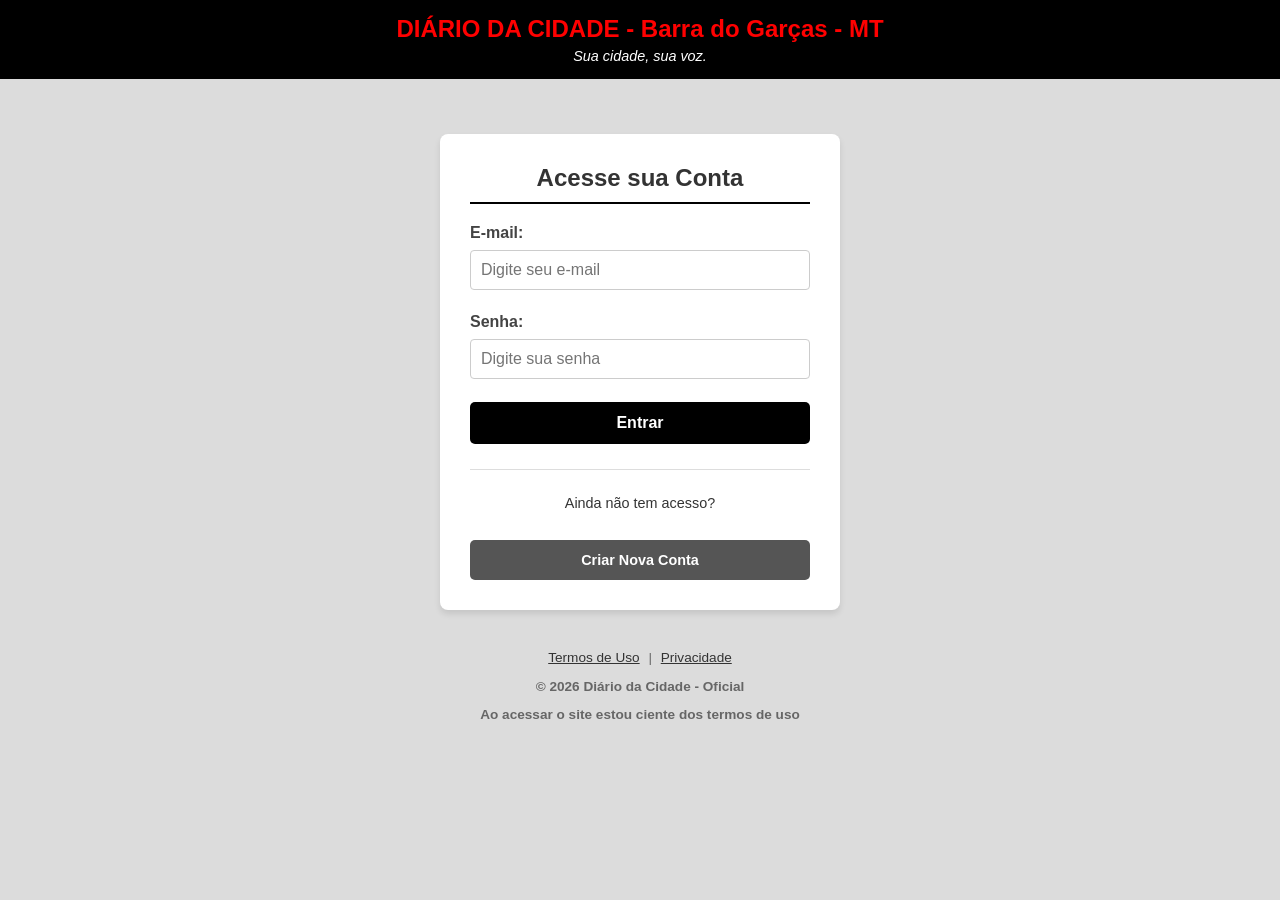
==== Di-rio-da-Cidade/Código/Index.html @ 23cea001 "Add files via upload" ====
<!DOCTYPE html>
<html lang="pt-br">
<head>
    <meta charset="UTF-8">
    <meta name="viewport" content="width=device-width, initial-scale=1.0">
    <title>Diário da Cidade - Login</title>
    
    <style>
        body {
            font-family: Arial, sans-serif;
            margin: 0;
            background: #dcdcdc; /* O mesmo cinza do mapa */
            color: #333333;
        }
        header {
            background: black;
            color: red;
            text-align: center;
            padding: 15px;
            font-size: 1.5em;
            font-weight: bold;
        }
        header p {
            margin: 5px 0 0 0;
            font-size: 0.6em;
            color: white;
            font-style: italic;
            font-weight: normal;
        }
        .container {
            padding: 15px;
            max-width: 400px; /* Tamanho ideal para tela de login */
            margin: 40px auto;
        }
        .painel-login {
            background: white;
            padding: 30px;
            border-radius: 8px;
            box-shadow: 0 4px 6px rgba(0,0,0,0.1);
        }
        h2 {
            margin-top: 0;
            color: #333;
            border-bottom: 2px solid black;
            padding-bottom: 10px;
            text-align: center;
        }
        label {
            font-weight: bold;
            display: block;
            margin-top: 15px;
            color: #444;
        }
        input {
            width: 100%;
            padding: 10px;
            margin: 8px 0;
            box-sizing: border-box;
            border: 1px solid #ccc;
            border-radius: 4px;
            font-size: 1em;
        }
        button {
            width: 100%;
            padding: 12px 20px;
            margin-top: 15px;
            cursor: pointer;
            border: none;
            background: black;
            color: white;
            border-radius: 5px;
            font-size: 1em;
            font-weight: bold;
            transition: background 0.2s;
        }
        button:hover {
            background: #222;
        }
        .btn-cadastro {
            background: #555; /* Cor diferenciada para o botão de criar conta */
        }
        .btn-cadastro:hover {
            background: #333;
        }
        hr {
            margin: 25px 0;
            border: 0;
            border-top: 1px solid #ddd;
        }
        .links-centro {
            text-align: center;
            font-size: 0.9em;
        }
        footer {
            text-align: center;
            margin-top: 40px;
            font-size: 0.85em;
            color: #666;
        }
        footer a {
            color: #333;
            text-decoration: underline;
            margin: 0 5px;
        }
    </style>
</head>
<body>

    <header>
        DIÁRIO DA CIDADE - Barra do Garças - MT
        <p>Sua cidade, sua voz.</p>
    </header>

    <div class="container">
        <div class="painel-login">
            <h2>Acesse sua Conta</h2>
            
            <label>E-mail:</label>
            <input type="email" id="email" placeholder="Digite seu e-mail">

            <label>Senha:</label>
            <input type="password" id="senha" placeholder="Digite sua senha">

            <!-- BOTÃO LOGIN -->
            <button onclick="fazerLogin()">Entrar</button>

            <hr>
            
            <div class="links-centro">
                <p>Ainda não tem acesso?</p>
                <!-- BOTÃO CADASTRO -->
                <button class="btn-cadastro" onclick="window.location.href='cadastrar.html'">
                    Criar Nova Conta
                </button>
            </div>
        </div>

        <footer>
            <a href="Termos de Uso.html">Termos de Uso</a> | <a href="#">Privacidade</a>
            <p><b>© 2026 Diário da Cidade - Oficial</b></p>
            <p><b> Ao acessar o site estou ciente dos termos de uso </b></p>
        </footer>
    </div>

    <script>
        function fazerLogin() {
            let email = document.getElementById('email').value;
            let senha = document.getElementById('senha').value;

            let emailSalvo = localStorage.getItem('email');
            let senhaSalva = localStorage.getItem('senha');

            if(email === emailSalvo && senha === senhaSalva){
                // Redireciona para a tela do mapa (ajuste o nome do arquivo se necessário)
                window.location.href = 'Index.html';
            } else {
                alert('❌ E-mail ou senha incorretos!');
            }
        }
    </script>

</body>
</html>
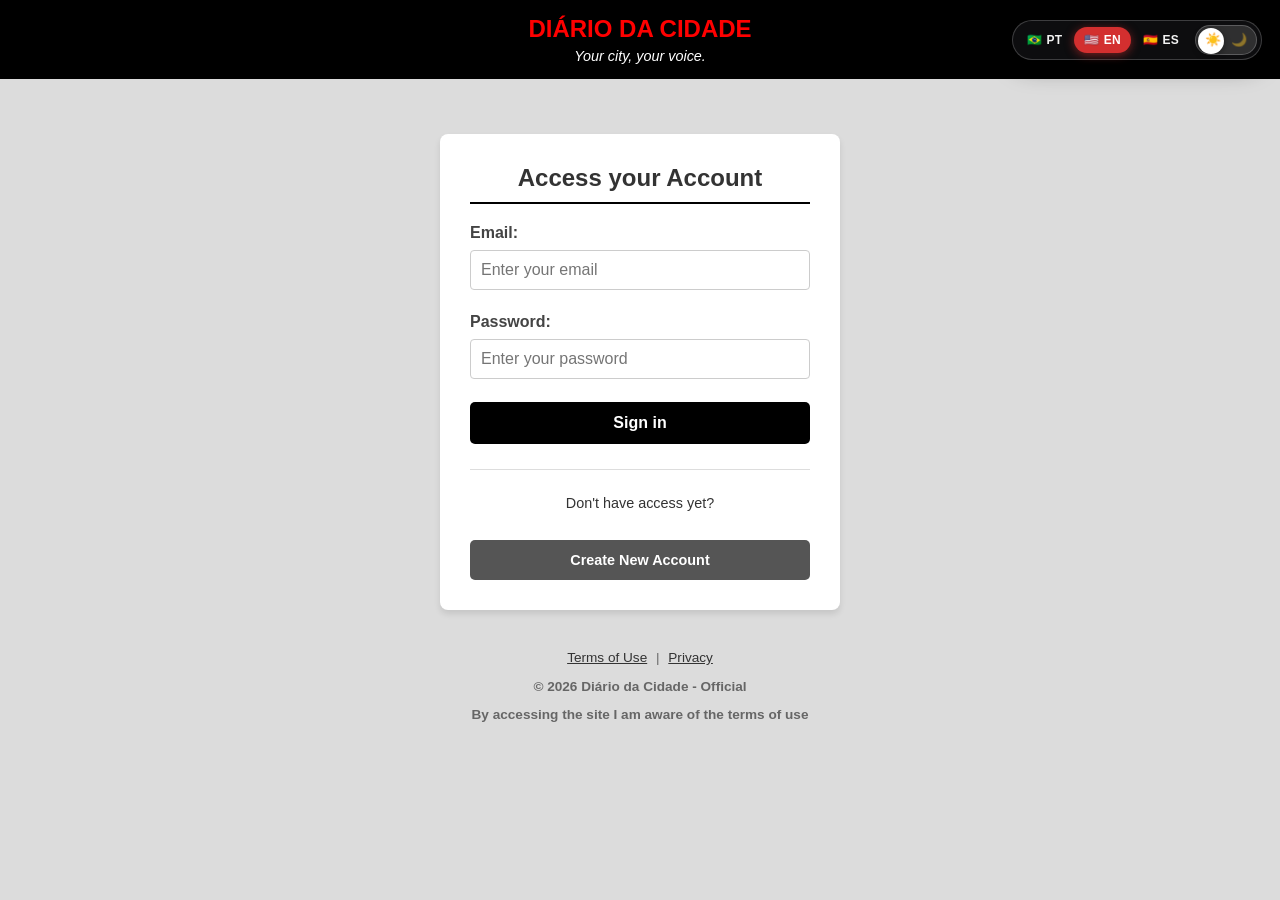
==== commit 23a90f6c: "adicionei três modos de idioma e também as opções ,para mudar de light  para dark" ====
--- a/Di-rio-da-Cidade/Código/Index.html
+++ b/Di-rio-da-Cidade/Código/Index.html
@@ -1,15 +1,15 @@
 <!DOCTYPE html>
-<html lang="pt-br">
+<html lang="pt-BR">
 <head>
     <meta charset="UTF-8">
     <meta name="viewport" content="width=device-width, initial-scale=1.0">
-    <title>Diário da Cidade - Login</title>
-    
+    <title data-i18n="titulo.index">Diário da Cidade - Login</title>
+
     <style>
         body {
             font-family: Arial, sans-serif;
             margin: 0;
-            background: #dcdcdc; /* O mesmo cinza do mapa */
+            background: #dcdcdc;
             color: #333333;
         }
         header {
@@ -29,7 +29,7 @@
         }
         .container {
             padding: 15px;
-            max-width: 400px; /* Tamanho ideal para tela de login */
+            max-width: 400px;
             margin: 40px auto;
         }
         .painel-login {
@@ -77,7 +77,7 @@
             background: #222;
         }
         .btn-cadastro {
-            background: #555; /* Cor diferenciada para o botão de criar conta */
+            background: #555;
         }
         .btn-cadastro:hover {
             background: #333;
@@ -103,42 +103,63 @@
             margin: 0 5px;
         }
     </style>
+
+    <link rel="stylesheet" href="global.css">
+    <script src="global.js"></script>
 </head>
 <body>
 
     <header>
-        DIÁRIO DA CIDADE - Barra do Garças - MT
-        <p>Sua cidade, sua voz.</p>
+        <div data-i18n="marca.titulo">DIÁRIO DA CIDADE - Barra do Garças - MT</div>
+        <p data-i18n="index.slogan">Sua cidade, sua voz.</p>
     </header>
 
     <div class="container">
         <div class="painel-login">
-            <h2>Acesse sua Conta</h2>
-            
-            <label>E-mail:</label>
-            <input type="email" id="email" placeholder="Digite seu e-mail">
+            <h2 data-i18n="index.titulo">Acesse sua Conta</h2>
 
-            <label>Senha:</label>
-            <input type="password" id="senha" placeholder="Digite sua senha">
+            <label data-i18n="index.email">E-mail:</label>
+            <input
+                type="email"
+                id="email"
+                placeholder="Digite seu e-mail"
+                data-i18n-placeholder="index.email.placeholder"
+            >
 
-            <!-- BOTÃO LOGIN -->
-            <button onclick="fazerLogin()">Entrar</button>
+            <label data-i18n="index.senha">Senha:</label>
+            <input
+                type="password"
+                id="senha"
+                placeholder="Digite sua senha"
+                data-i18n-placeholder="index.senha.placeholder"
+            >
+
+            <button
+                onclick="fazerLogin()"
+                data-i18n="index.entrar"
+            >
+                Entrar
+            </button>
 
             <hr>
-            
+
             <div class="links-centro">
-                <p>Ainda não tem acesso?</p>
-                <!-- BOTÃO CADASTRO -->
-                <button class="btn-cadastro" onclick="window.location.href='cadastrar.html'">
+                <p data-i18n="index.semAcesso">Ainda não tem acesso?</p>
+                <button
+                    class="btn-cadastro"
+                    onclick="window.location.href='cadastrar.html'"
+                    data-i18n="index.criarConta"
+                >
                     Criar Nova Conta
                 </button>
             </div>
         </div>
 
         <footer>
-            <a href="Termos de Uso.html">Termos de Uso</a> | <a href="#">Privacidade</a>
-            <p><b>© 2026 Diário da Cidade - Oficial</b></p>
-            <p><b> Ao acessar o site estou ciente dos termos de uso </b></p>
+            <a href="Termos de Uso.html" data-i18n="index.termos">Termos de Uso</a> |
+            <a href="#" data-i18n="index.privacidade">Privacidade</a>
+            <p><b data-i18n="index.copyright">© 2026 Diário da Cidade - Oficial</b></p>
+            <p><b data-i18n="index.avisoTermos">Ao acessar o site estou ciente dos termos de uso</b></p>
         </footer>
     </div>
 
@@ -150,11 +171,14 @@
             let emailSalvo = localStorage.getItem('email');
             let senhaSalva = localStorage.getItem('senha');
 
-            if(email === emailSalvo && senha === senhaSalva){
-                // Redireciona para a tela do mapa (ajuste o nome do arquivo se necessário)
-                window.location.href = 'Index.html';
+            if (email === emailSalvo && senha === senhaSalva) {
+                window.location.href = 'Principal.html';
             } else {
-                alert('❌ E-mail ou senha incorretos!');
+                alert(
+                    window.dgT
+                        ? window.dgT('index.erroLogin')
+                        : '❌ E-mail ou senha incorretos!'
+                );
             }
         }
     </script>
--- a/Di-rio-da-Cidade/Código/global.css
+++ b/Di-rio-da-Cidade/Código/global.css
@@ -0,0 +1,469 @@
+/* =========================================================
+   DIÁRIO DA CIDADE - ESTILOS GLOBAIS
+   Tema claro/escuro + seletor de idioma
+========================================================= */
+
+/* =========================================================
+   VARIÁVEIS
+========================================================= */
+
+:root {
+    --dg-fundo: #dcdcdc;
+    --dg-painel: #ffffff;
+    --dg-texto: #222222;
+    --dg-texto-suave: #555555;
+    --dg-borda: #cccccc;
+    --dg-primaria: #000000;
+    --dg-primaria-texto: #ffffff;
+    --dg-destaque: #d32f2f;
+    --dg-destaque-claro: #ff5252;
+    --dg-cabecalho: #000000;
+}
+
+html[data-theme="dark"] {
+    --dg-fundo: #0f1115;
+    --dg-painel: #1b1e24;
+    --dg-texto: #e8eaed;
+    --dg-texto-suave: #a8b0ba;
+    --dg-borda: #3a404a;
+    --dg-primaria: #d32f2f;
+    --dg-primaria-texto: #ffffff;
+    --dg-destaque: #ff5252;
+    --dg-destaque-claro: #ff6b6b;
+    --dg-cabecalho: #050608;
+}
+
+/* =========================================================
+   TRANSIÇÃO SUAVE ENTRE TEMAS
+========================================================= */
+
+body,
+header,
+.status,
+.painel,
+.relato,
+.loading,
+.mapa-container,
+.mensagem-mapa,
+input,
+select,
+textarea,
+.bloco-termo-juridico,
+.texto-rolagem-termo,
+.container-termo-uso,
+.caixa-rolagem-termo,
+.alerta-juridico,
+.painel-login,
+.painel-cadastro,
+footer {
+    transition:
+        background-color 0.25s ease,
+        color 0.25s ease,
+        border-color 0.25s ease;
+}
+
+/* =========================================================
+   CONTROLES FLUTUANTES
+========================================================= */
+
+header {
+    position: relative;
+}
+
+.dg-controles {
+    display: inline-flex;
+    align-items: center;
+    gap: 6px;
+    padding: 4px;
+    border-radius: 999px;
+    background: rgba(18, 18, 22, 0.72);
+    border: 1px solid rgba(255, 255, 255, 0.2);
+    box-shadow: 0 8px 24px rgba(0, 0, 0, 0.4);
+    backdrop-filter: blur(12px);
+    -webkit-backdrop-filter: blur(12px);
+    z-index: 2000;
+    line-height: 1;
+}
+
+.dg-controles * {
+    box-sizing: border-box;
+}
+
+header .dg-controles {
+    position: absolute;
+    top: 50%;
+    right: 18px;
+    transform: translateY(-50%);
+}
+
+.dg-controles.dg-fixo {
+    position: fixed;
+    top: 14px;
+    right: 14px;
+}
+
+body.dg-tem-controles-fixos {
+    padding-top: 64px;
+}
+
+/* =========================================================
+   BOTÕES DOS CONTROLES
+========================================================= */
+
+.dg-controles button {
+    appearance: none;
+    -webkit-appearance: none;
+    width: auto;
+    min-width: 0;
+    margin: 0;
+    padding: 7px 10px;
+    border: 0;
+    border-radius: 999px;
+    background: transparent;
+    color: #f2f2f2;
+    font-family: inherit;
+    font-size: 12px;
+    font-weight: 700;
+    letter-spacing: 0.3px;
+    line-height: 1;
+    cursor: pointer;
+    box-shadow: none;
+    transform: none;
+    transition:
+        background 0.2s ease,
+        color 0.2s ease,
+        transform 0.2s ease;
+}
+
+.dg-controles button:hover {
+    background: rgba(255, 255, 255, 0.14);
+    transform: none;
+}
+
+.dg-controles button:active {
+    transform: scale(0.97);
+}
+
+.dg-idiomas {
+    display: inline-flex;
+    align-items: center;
+    gap: 2px;
+}
+
+.dg-idiomas button {
+    display: inline-flex;
+    align-items: center;
+    gap: 4px;
+}
+
+.dg-idiomas button.ativo,
+.dg-idiomas button.ativo:hover {
+    background: var(--dg-destaque);
+    color: #ffffff;
+    box-shadow: 0 2px 10px rgba(211, 47, 47, 0.55);
+}
+
+/* =========================================================
+   INTERRUPTOR DE TEMA
+========================================================= */
+
+.dg-controles .dg-switch {
+    padding: 0;
+    background: transparent;
+    border-radius: 999px;
+}
+
+.dg-controles .dg-switch:hover {
+    background: transparent;
+}
+
+.dg-switch-trilho {
+    position: relative;
+    display: flex;
+    align-items: center;
+    justify-content: space-between;
+    width: 62px;
+    height: 30px;
+    padding: 0 9px;
+    border-radius: 999px;
+    background: rgba(255, 255, 255, 0.14);
+    border: 1px solid rgba(255, 255, 255, 0.22);
+}
+
+.dg-switch-icone {
+    position: relative;
+    z-index: 3;
+    font-size: 13px;
+    line-height: 1;
+    transition: opacity 0.2s ease, filter 0.2s ease;
+}
+
+html[data-theme="light"] .dg-sol {
+    opacity: 1;
+}
+
+html[data-theme="light"] .dg-lua {
+    opacity: 0.45;
+}
+
+html[data-theme="dark"] .dg-sol {
+    opacity: 0.45;
+}
+
+html[data-theme="dark"] .dg-lua {
+    opacity: 1;
+}
+
+.dg-switch-bolinha {
+    position: absolute;
+    top: 2px;
+    left: 2px;
+    width: 26px;
+    height: 26px;
+    border-radius: 50%;
+    background: #ffffff;
+    box-shadow: 0 2px 6px rgba(0, 0, 0, 0.4);
+    transition:
+        transform 0.25s cubic-bezier(0.4, 0, 0.2, 1),
+        background 0.25s ease;
+    z-index: 2;
+}
+
+html[data-theme="dark"] .dg-switch-bolinha {
+    transform: translateX(28px);
+    background: var(--dg-destaque);
+}
+
+/* =========================================================
+   TEMA ESCURO - PÁGINA PRINCIPAL / COMUM
+========================================================= */
+
+html[data-theme="dark"] body {
+    background: var(--dg-fundo);
+    color: var(--dg-texto);
+}
+
+html[data-theme="dark"] header {
+    background: var(--dg-cabecalho);
+    color: var(--dg-destaque-claro);
+    box-shadow: 0 2px 10px rgba(0, 0, 0, 0.6);
+}
+
+html[data-theme="dark"] .status,
+html[data-theme="dark"] .painel,
+html[data-theme="dark"] .relato,
+html[data-theme="dark"] .loading,
+html[data-theme="dark"] .painel-login,
+html[data-theme="dark"] .painel-cadastro {
+    background: var(--dg-painel);
+    color: var(--dg-texto);
+    border-color: var(--dg-borda);
+    box-shadow: 0 4px 14px rgba(0, 0, 0, 0.45);
+}
+
+html[data-theme="dark"] .mapa-container {
+    border-color: var(--dg-borda);
+    background: var(--dg-painel);
+    box-shadow: 0 4px 14px rgba(0, 0, 0, 0.5);
+}
+
+html[data-theme="dark"] .mensagem-mapa {
+    background: var(--dg-painel);
+    color: var(--dg-texto);
+    box-shadow: 0 3px 12px rgba(0, 0, 0, 0.55);
+}
+
+html[data-theme="dark"] input,
+html[data-theme="dark"] select,
+html[data-theme="dark"] textarea {
+    background: #232730;
+    color: var(--dg-texto);
+    border-color: var(--dg-borda);
+}
+
+html[data-theme="dark"] input::placeholder,
+html[data-theme="dark"] textarea::placeholder {
+    color: #8a94a3;
+}
+
+html[data-theme="dark"] input:focus,
+html[data-theme="dark"] select:focus,
+html[data-theme="dark"] textarea:focus {
+    border-color: var(--dg-destaque);
+    box-shadow: 0 0 0 2px rgba(255, 82, 82, 0.18);
+}
+
+html[data-theme="dark"] .bloco-termo-juridico {
+    background: #24161a;
+    border-color: var(--dg-destaque);
+}
+
+html[data-theme="dark"] .texto-rolagem-termo {
+    background: var(--dg-painel);
+    color: var(--dg-texto);
+    border-color: var(--dg-borda);
+}
+
+html[data-theme="dark"] .relato small,
+html[data-theme="dark"] .contador,
+html[data-theme="dark"] .loading {
+    color: var(--dg-texto-suave);
+}
+
+html[data-theme="dark"] h2,
+html[data-theme="dark"] h3,
+html[data-theme="dark"] h4 {
+    color: #f1f3f5;
+}
+
+html[data-theme="dark"] .titulo-termo,
+html[data-theme="dark"] .container-termo-uso h3 {
+    color: var(--dg-destaque-claro);
+}
+
+html[data-theme="dark"] h2 {
+    border-bottom-color: var(--dg-borda);
+}
+
+/* =========================================================
+   BOTÕES NO TEMA ESCURO
+========================================================= */
+
+html[data-theme="dark"] button {
+    background: var(--dg-destaque);
+    color: #ffffff;
+}
+
+html[data-theme="dark"] button:hover {
+    background: #b71c1c;
+}
+
+html[data-theme="dark"] .btn-cadastro {
+    background: #3a404a;
+}
+
+html[data-theme="dark"] .btn-cadastro:hover {
+    background: #4a515d;
+}
+
+html[data-theme="dark"] .dg-controles button {
+    background: transparent;
+    color: #f2f2f2;
+}
+
+html[data-theme="dark"] .dg-controles button:hover {
+    background: rgba(255, 255, 255, 0.14);
+}
+
+html[data-theme="dark"] .dg-controles .dg-idiomas button.ativo,
+html[data-theme="dark"] .dg-controles .dg-idiomas button.ativo:hover {
+    background: var(--dg-destaque);
+    color: #ffffff;
+}
+
+/* =========================================================
+   LINKS, RODAPÉ E DETALHES
+========================================================= */
+
+html[data-theme="dark"] a {
+    color: var(--dg-destaque-claro);
+}
+
+html[data-theme="dark"] footer {
+    color: var(--dg-texto-suave);
+}
+
+html[data-theme="dark"] footer a {
+    color: var(--dg-texto);
+}
+
+html[data-theme="dark"] hr {
+    border-top-color: var(--dg-borda);
+}
+
+/* =========================================================
+   PÁGINA DE TERMOS
+========================================================= */
+
+html[data-theme="dark"] .container-termo-uso {
+    background: var(--dg-painel);
+    border-color: var(--dg-borda);
+    color: var(--dg-texto);
+    box-shadow: 0 2px 14px rgba(0, 0, 0, 0.5);
+}
+
+html[data-theme="dark"] .caixa-rolagem-termo {
+    background: #15181d;
+    border-color: var(--dg-borda);
+    color: var(--dg-texto);
+}
+
+html[data-theme="dark"] .caixa-rolagem-termo h4 {
+    color: #f1f3f5;
+    border-bottom-color: var(--dg-borda);
+}
+
+html[data-theme="dark"] .alerta-juridico {
+    background: #2a1518;
+    border-left-color: var(--dg-destaque);
+    color: #ffb3b3;
+}
+
+/* =========================================================
+   MAPA (LEAFLET) NO TEMA ESCURO
+========================================================= */
+
+html[data-theme="dark"] .leaflet-container {
+    background: #15181d;
+}
+
+html[data-theme="dark"] .leaflet-tile-pane {
+    filter: invert(1) hue-rotate(180deg) brightness(0.95) contrast(0.9);
+}
+
+html[data-theme="dark"] .leaflet-bar a,
+html[data-theme="dark"] .leaflet-bar a:hover {
+    background: var(--dg-painel);
+    color: var(--dg-texto);
+    border-bottom-color: var(--dg-borda);
+}
+
+html[data-theme="dark"] .leaflet-control-attribution {
+    background: rgba(27, 30, 36, 0.85) !important;
+    color: var(--dg-texto-suave) !important;
+}
+
+html[data-theme="dark"] .leaflet-control-attribution a {
+    color: var(--dg-destaque-claro) !important;
+}
+
+html[data-theme="dark"] .leaflet-popup-content-wrapper,
+html[data-theme="dark"] .leaflet-popup-tip {
+    background: var(--dg-painel);
+    color: var(--dg-texto);
+    box-shadow: 0 3px 14px rgba(0, 0, 0, 0.5);
+}
+
+/* =========================================================
+   RESPONSIVIDADE DOS CONTROLES
+========================================================= */
+
+@media (max-width: 760px) {
+    header .dg-controles {
+        position: static;
+        transform: none;
+        display: flex;
+        width: max-content;
+        margin: 12px auto 0;
+    }
+}
+
+@media (max-width: 420px) {
+    .dg-idiomas button span {
+        display: none;
+    }
+
+    .dg-controles {
+        gap: 4px;
+    }
+}
